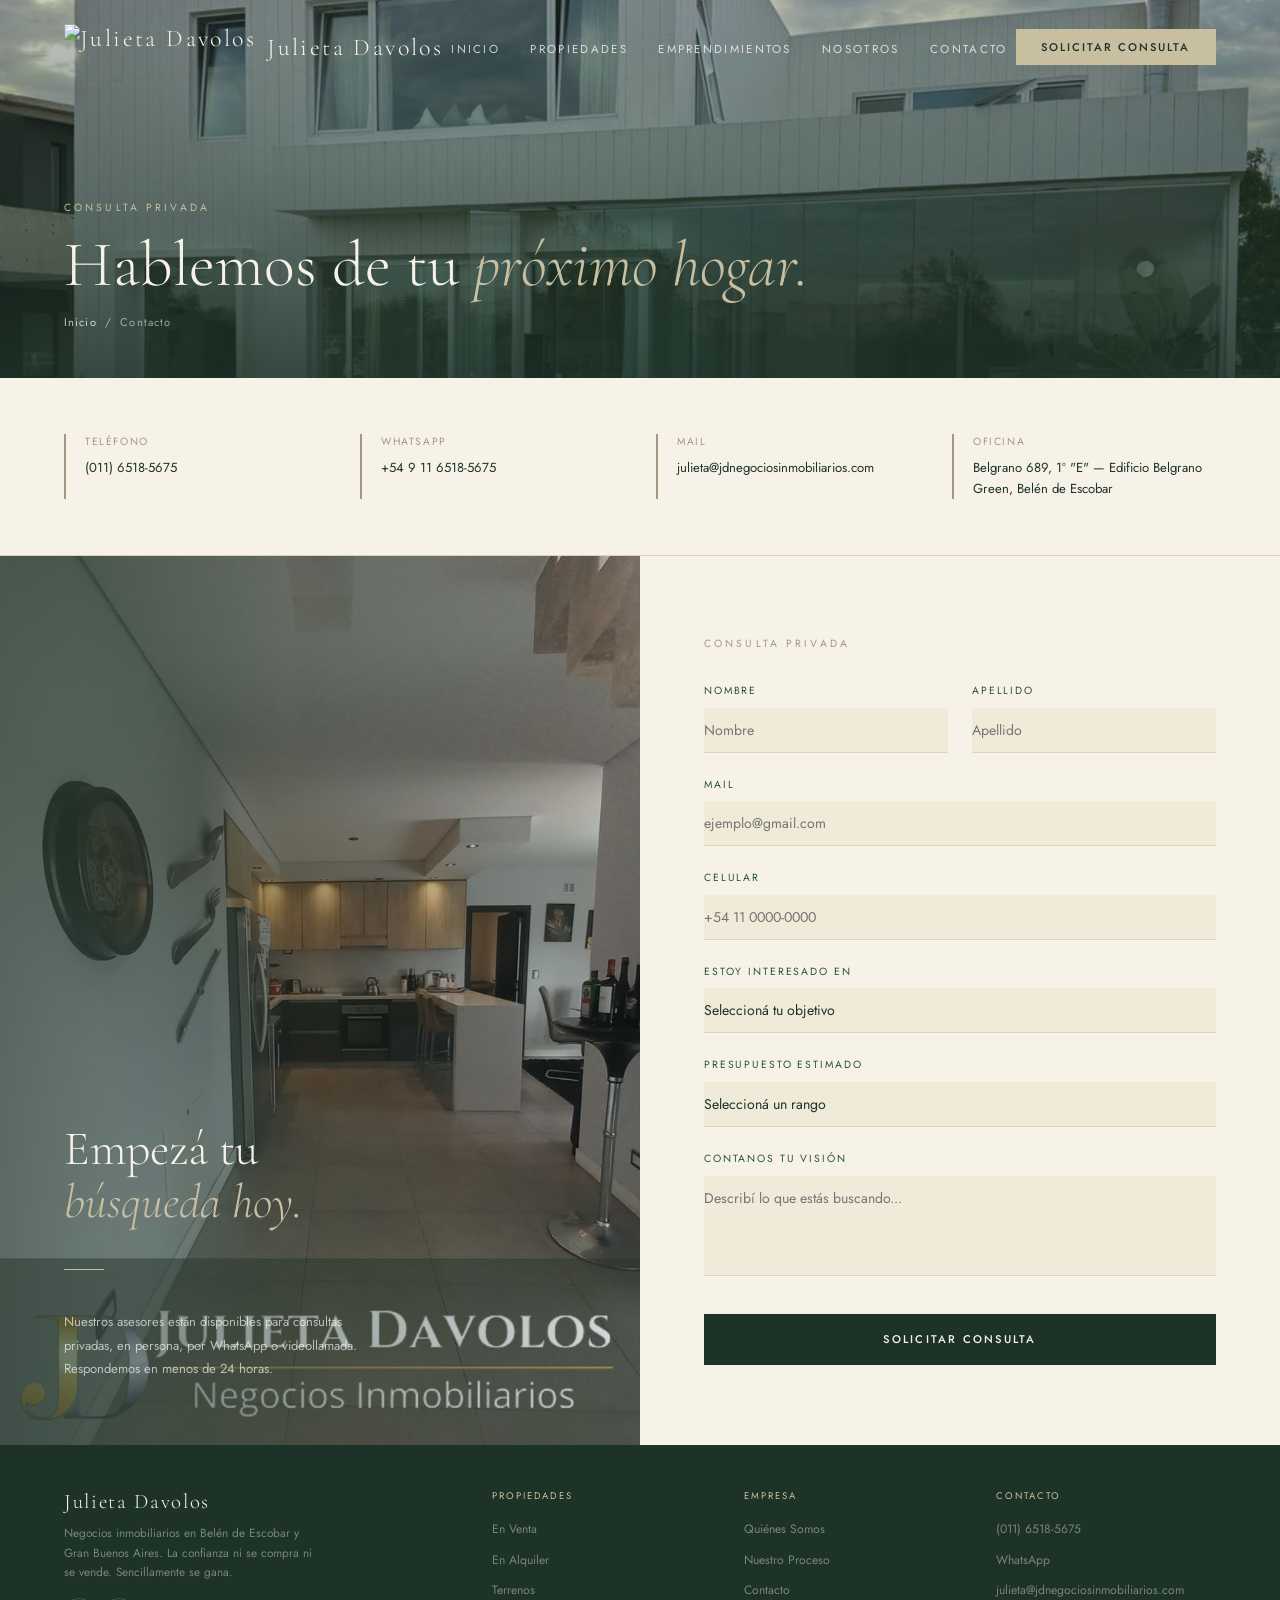
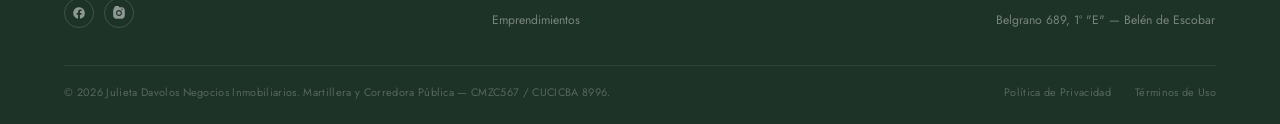
==== pages/contacto.html @ bd79e308 "Demo inmobiliaria Julieta Davolos: sitio multipágina completo Sitio de demostración para Julieta Dav" ====
<!DOCTYPE html>
<html lang="es-AR">
<head>
<meta charset="UTF-8">
<meta name="viewport" content="width=device-width, initial-scale=1.0">
<title>Contacto — Julieta Davolos Negocios Inmobiliarios</title>
<meta name="description" content="Contactá a Julieta Davolos Negocios Inmobiliarios: WhatsApp, teléfono, mail y oficina en Belén de Escobar.">
<link rel="preconnect" href="https://fonts.googleapis.com">
<link href="https://fonts.googleapis.com/css2?family=Cormorant+Garamond:ital,wght@0,300;0,400;0,600;1,300;1,400&family=Jost:wght@300;400;500&display=swap" rel="stylesheet">
<link rel="icon" type="image/x-icon" href="../favicon.png">
<link rel="stylesheet" href="../css/styles.css">
</head>
<body>

<!-- NAV -->
<nav id="mainNav" class="scrolled">
  <a href="../index.html" class="nav-logo"><img src="../assets/images/logo-icon.png" alt="Julieta Davolos"> Julieta Davolos</a>
  <ul class="nav-links">
    <li><a href="../index.html">Inicio</a></li>
    <li><a href="propiedades.html">Propiedades</a></li>
    <li><a href="emprendimientos.html">Emprendimientos</a></li>
    <li><a href="nosotros.html">Nosotros</a></li>
    <li><a href="contacto.html">Contacto</a></li>
  </ul>
  <a href="contacto.html" class="nav-cta">Solicitar Consulta</a>
  <button type="button" class="nav-toggle" id="navToggle" aria-label="Abrir menú" aria-expanded="false">
    <span></span>
    <span></span>
    <span></span>
  </button>
</nav>

<!-- MOBILE NAV OVERLAY -->
<div class="nav-mobile" id="navMobile" role="navigation" aria-label="Menú principal móvil">
  <a href="../index.html">Inicio</a>
  <a href="propiedades.html">Propiedades</a>
  <a href="emprendimientos.html">Emprendimientos</a>
  <a href="nosotros.html">Nosotros</a>
  <a href="contacto.html">Contacto</a>
  <a href="contacto.html" class="nav-cta-mobile">Solicitar Consulta</a>
</div>

<!-- PAGE HERO -->
<section class="page-hero">
  <div class="page-hero-bg" style="background-image:url('../assets/images/propiedades/8694115/2.jpg');"></div>
  <div class="page-hero-overlay"></div>
  <div class="page-hero-content">
    <span class="eyebrow">Consulta Privada</span>
    <h1>Hablemos de tu <em>próximo hogar.</em></h1>
    <div class="breadcrumb"><a href="../index.html">Inicio</a> &nbsp;/&nbsp; Contacto</div>
  </div>
</section>

<!-- INFO STRIP -->
<div class="contact-info-strip">
  <div class="contact-info-item">
    <strong>Teléfono</strong>
    <a href="tel:+5491165185675">(011) 6518-5675</a>
  </div>
  <div class="contact-info-item">
    <strong>WhatsApp</strong>
    <a href="https://api.whatsapp.com/send?phone=5491165185675&text=Hola%20Julieta%2C%20quiero%20hacer%20una%20consulta" target="_blank" rel="noopener">+54 9 11 6518-5675</a>
  </div>
  <div class="contact-info-item">
    <strong>Mail</strong>
    <a href="mailto:julieta@jdnegociosinmobiliarios.com">julieta@jdnegociosinmobiliarios.com</a>
  </div>
  <div class="contact-info-item">
    <strong>Oficina</strong>
    <span>Belgrano 689, 1º "E" — Edificio Belgrano Green, Belén de Escobar</span>
  </div>
</div>

<!-- CONTACT / FORM -->
<section class="contact-section">
  <div class="contact-left">
    <div class="contact-left-overlay">
      <h2>Empezá tu<br><em>búsqueda hoy.</em></h2>
      <div class="divider"></div>
      <p>Nuestros asesores están disponibles para consultas privadas, en persona, por WhatsApp o videollamada. Respondemos en menos de 24 horas.</p>
    </div>
  </div>
  <div class="contact-right">
    <span class="eyebrow">Consulta Privada</span>
    <form onsubmit="handleSubmit(event)">
      <div class="form-row">
        <div class="form-group">
          <label for="fname">Nombre</label>
          <input type="text" id="fname" placeholder="Nombre">
        </div>
        <div class="form-group">
          <label for="lname">Apellido</label>
          <input type="text" id="lname" placeholder="Apellido">
        </div>
      </div>
      <div class="form-group">
        <label for="email">Mail</label>
        <input type="email" id="email" placeholder="ejemplo@gmail.com">
      </div>
      <div class="form-group">
        <label for="phone">Celular</label>
        <input type="tel" id="phone" placeholder="+54 11 0000-0000">
      </div>
      <div class="form-group">
        <label for="intent">Estoy interesado en</label>
        <select id="intent">
          <option value="">Seleccioná tu objetivo</option>
          <option>Comprar una propiedad</option>
          <option>Invertir en inmobiliaria</option>
          <option>Alquilar una propiedad</option>
          <option>Vender mi propiedad</option>
          <option>Tasar mi propiedad</option>
        </select>
      </div>
      <div class="form-group">
        <label for="budget">Presupuesto estimado</label>
        <select id="budget">
          <option value="">Seleccioná un rango</option>
          <option>Hasta USD 150.000</option>
          <option>USD 150.000 – USD 300.000</option>
          <option>USD 300.000 – USD 500.000</option>
          <option>Más de USD 500.000</option>
        </select>
      </div>
      <div class="form-group">
        <label for="message">Contanos tu visión</label>
        <textarea id="message" placeholder="Describí lo que estás buscando..."></textarea>
      </div>
      <button type="submit" class="form-submit" id="submitBtn">Solicitar Consulta</button>
    </form>
    <p id="form-success" style="display:none; margin-top:1.2rem; font-size:0.82rem; color:#4A6B5A; letter-spacing:0.05em;">
      ✓ Gracias — un miembro de nuestro equipo se va a comunicar con vos en menos de 24 horas.
    </p>
  </div>
</section>

<!-- FOOTER -->
<footer>
  <div class="footer-grid">
    <div class="footer-brand">
      <span class="logo">Julieta Davolos</span>
      <p>Negocios inmobiliarios en Belén de Escobar y Gran Buenos Aires. La confianza ni se compra ni se vende. Sencillamente se gana.</p>
      <div class="footer-social">
        <a href="https://www.facebook.com/julietanegociosinmobiliarios" target="_blank" rel="noopener" aria-label="Facebook"><svg viewBox="0 0 24 24"><path d="M22 12a10 10 0 1 0-11.56 9.88v-6.99H7.9V12h2.54V9.8c0-2.5 1.49-3.89 3.78-3.89 1.1 0 2.24.2 2.24.2v2.46h-1.26c-1.24 0-1.63.77-1.63 1.56V12h2.78l-.44 2.89h-2.34v6.99A10 10 0 0 0 22 12Z"/></svg></a>
        <a href="https://www.instagram.com/julietanegociosinmobiliarios/" target="_blank" rel="noopener" aria-label="Instagram"><svg viewBox="0 0 24 24"><path d="M12 2c2.72 0 3.06.01 4.12.06 1.06.05 1.79.22 2.43.47.66.26 1.21.6 1.76 1.15.5.5.9 1.1 1.15 1.76.25.64.42 1.37.47 2.43.05 1.06.06 1.4.06 4.13s-.01 3.06-.06 4.12c-.05 1.06-.22 1.79-.47 2.43a4.9 4.9 0 0 1-1.15 1.76 4.9 4.9 0 0 1-1.76 1.15c-.64.25-1.37.42-2.43.47-1.06.05-1.4.06-4.12.06s-3.06-.01-4.13-.06c-1.06-.05-1.79-.22-2.43-.47a4.9 4.9 0 0 1-1.76-1.15 4.9 4.9 0 0 1-1.15-1.76c-.25-.64-.42-1.37-.47-2.43C2.01 15.06 2 14.72 2 12s.01-3.06.06-4.12c.05-1.06.22-1.79.47-2.43.26-.66.6-1.21 1.15-1.76A4.9 4.9 0 0 1 5.44.54C6.08.29 6.81.12 7.87.07 8.94.02 9.28 0 12 0Zm0 5a5 5 0 1 0 0 10 5 5 0 0 0 0-10Zm0 8.2a3.2 3.2 0 1 1 0-6.4 3.2 3.2 0 0 1 0 6.4Zm5.2-8.4a1.17 1.17 0 1 0 0-2.34 1.17 1.17 0 0 0 0 2.34Z"/></svg></a>
      </div>
    </div>
    <div class="footer-col">
      <h4>Propiedades</h4>
      <ul>
        <li><a href="propiedades.html?filtro=venta">En Venta</a></li>
        <li><a href="propiedades.html?filtro=alquiler">En Alquiler</a></li>
        <li><a href="propiedades.html?filtro=terreno">Terrenos</a></li>
        <li><a href="emprendimientos.html">Emprendimientos</a></li>
      </ul>
    </div>
    <div class="footer-col">
      <h4>Empresa</h4>
      <ul>
        <li><a href="nosotros.html">Quiénes Somos</a></li>
        <li><a href="nosotros.html#proceso">Nuestro Proceso</a></li>
        <li><a href="contacto.html">Contacto</a></li>
      </ul>
    </div>
    <div class="footer-col">
      <h4>Contacto</h4>
      <ul>
        <li><a href="tel:+5491165185675">(011) 6518-5675</a></li>
        <li><a href="https://api.whatsapp.com/send?phone=5491165185675" target="_blank" rel="noopener">WhatsApp</a></li>
        <li><a href="mailto:julieta@jdnegociosinmobiliarios.com">julieta@jdnegociosinmobiliarios.com</a></li>
        <li><span>Belgrano 689, 1º "E" — Belén de Escobar</span></li>
      </ul>
    </div>
  </div>
  <div class="footer-bottom">
    <p>© 2026 Julieta Davolos Negocios Inmobiliarios. Martillera y Corredora Pública — CMZC567 / CUCICBA 8996.</p>
    <div class="footer-bottom-links">
      <a href="#">Política de Privacidad</a>
      <a href="#">Términos de Uso</a>
    </div>
  </div>
</footer>
<script>window.SITE_BASE = '../';</script>
<script src="../js/script.js"></script>
</body>
</html>
---- css/styles.css ----
*, *::before, *::after { margin: 0; padding: 0; box-sizing: border-box; }

  :root {
    --cream: #F0EAD8;
    --stone: #DDD4BB;
    --bark: #1E3328;
    --bark-light: #2D5040;
    --sage: #4A6B5A;
    --gold: #C8BFA0;
    --gold-dark: #A09880;
    --white: #F7F2E8;
    --charcoal: #1E3328;
    --text-muted: #7A8A7A;
    --font-display: 'Cormorant Garamond', serif;
    --font-body: 'Jost', sans-serif;
  }

  html { scroll-behavior: smooth; }

  body {
    font-family: var(--font-body);
    background: var(--cream);
    color: var(--bark);
    overflow-x: hidden;
  }

  /* NAV */
  nav {
    position: fixed;
    top: 0; left: 0; right: 0;
    z-index: 100;
    display: flex;
    align-items: center;
    justify-content: space-between;
    padding: 1.5rem 4rem;
    background: transparent;
    transition: background 0.4s, backdrop-filter 0.4s;
  }
  nav.scrolled {
    background: rgba(30,51,40,0.94);
    -webkit-backdrop-filter: blur(12px);
    backdrop-filter: blur(12px);
  }
  .nav-logo {
    font-family: var(--font-display);
    font-size: 1.5rem;
    font-weight: 300;
    color: var(--white);
    letter-spacing: 0.1em;
    text-decoration: none;
    display: flex;
    align-items: center;
    gap: 0.7rem;
  }
  .nav-logo img {
    height: 46px;
    width: auto;
    display: block;
  }
  .nav-links {
    display: flex;
    gap: 1.9rem;
    list-style: none;
  }
  .nav-links a {
    font-family: var(--font-body);
    font-size: 0.72rem;
    font-weight: 400;
    letter-spacing: 0.2em;
    text-transform: uppercase;
    color: rgba(255,255,255,0.75);
    text-decoration: none;
    transition: color 0.2s;
  }
  .nav-links a:hover { color: var(--gold); }
  .nav-cta {
    font-family: var(--font-body);
    font-size: 0.7rem;
    font-weight: 500;
    letter-spacing: 0.18em;
    text-transform: uppercase;
    color: var(--charcoal);
    background: var(--gold);
    padding: 0.65rem 1.6rem;
    text-decoration: none;
    transition: background 0.2s;
  }
  .nav-cta:hover { background: var(--gold-dark); color: var(--white); }

  /* HERO */
  .hero {
    position: relative;
    height: 100vh;
    min-height: 700px;
    display: flex;
    align-items: flex-end;
    overflow: hidden;
  }
  .hero-bg {
    position: absolute;
    inset: 0;
    background:
      linear-gradient(to bottom, rgba(30,51,40,0.30) 0%, rgba(30,51,40,0.08) 40%, rgba(30,51,40,0.68) 100%),
      url('../assets/images/hero/hero.jpg') center/cover no-repeat;
  }
  .hero-content {
    position: relative;
    z-index: 2;
    padding: 0 4rem 5rem;
    width: 100%;
    display: flex;
    align-items: flex-end;
    justify-content: space-between;
  }
  .hero-headline h1 {
    font-family: var(--font-display);
    font-size: clamp(3.5rem, 8vw, 7rem);
    font-weight: 300;
    color: var(--white);
    line-height: 0.95;
    letter-spacing: -0.01em;
  }
  .hero-headline h1 em {
    font-style: italic;
    color: var(--gold);
    font-weight: 300;
  }
  .hero-stats {
    display: flex;
    gap: 3rem;
    align-items: flex-end;
  }
  .hero-stat {
    text-align: center;
  }
  .hero-stat .num {
    font-family: var(--font-display);
    font-size: clamp(1.15rem, 5vw, 2.8rem);
    font-weight: 300;
    color: var(--white);
    line-height: 1;
    white-space: nowrap;
  }
  .hero-stat .label {
    font-size: 0.65rem;
    letter-spacing: 0.2em;
    text-transform: uppercase;
    color: rgba(255,255,255,0.6);
    margin-top: 0.3rem;
    display: block;
  }

  /* FILTER SECTION */
  .filter-section {
    background: var(--white);
    padding: 4rem;
  }
  .filter-header {
    display: flex;
    justify-content: space-between;
    align-items: flex-end;
    margin-bottom: 2.5rem;
  }
  .section-title {
    font-family: var(--font-display);
    font-size: clamp(2rem, 4vw, 3.2rem);
    font-weight: 300;
    line-height: 1.1;
    color: var(--bark);
  }
  .section-title em {
    font-style: italic;
    color: var(--gold-dark);
  }
  .filter-note {
    font-size: 0.75rem;
    color: var(--text-muted);
    letter-spacing: 0.05em;
    text-align: right;
    max-width: 180px;
    line-height: 1.6;
  }
  .filter-tabs {
    display: flex;
    gap: 0.8rem;
    margin-bottom: 3rem;
  }
  .filter-tab {
    font-family: var(--font-body);
    font-size: 0.7rem;
    font-weight: 400;
    letter-spacing: 0.18em;
    text-transform: uppercase;
    padding: 0.6rem 1.8rem;
    border: 1px solid var(--bark);
    background: transparent;
    color: var(--bark);
    cursor: pointer;
    transition: all 0.2s;
  }
  .filter-tab.active {
    background: var(--bark);
    color: var(--cream);
  }
  .filter-tab:hover:not(.active) {
    background: var(--stone);
  }

  /* PROPERTY CARDS */
  .property-card {
    position: relative;
    height: 520px;
    overflow: hidden;
    margin-bottom: 1.5rem;
    cursor: pointer;
  }
  .property-card img {
    width: 100%;
    height: 100%;
    object-fit: cover;
    transition: transform 0.7s ease;
  }
  .property-card:hover img { transform: scale(1.04); }
  .property-overlay {
    position: absolute;
    inset: 0;
    background: linear-gradient(to top, rgba(30,51,40,0.88) 0%, rgba(30,51,40,0.06) 55%);
  }
  .property-badge {
    position: absolute;
    top: 1.5rem;
    right: 1.5rem;
    font-size: 0.6rem;
    letter-spacing: 0.2em;
    text-transform: uppercase;
    color: var(--charcoal);
    background: var(--gold);
    padding: 0.4rem 0.9rem;
  }
  .property-info {
    position: absolute;
    bottom: 0;
    left: 0;
    right: 0;
    padding: 2rem;
    display: flex;
    justify-content: space-between;
    align-items: flex-end;
  }
  .property-location {
    font-size: 0.65rem;
    letter-spacing: 0.2em;
    text-transform: uppercase;
    color: var(--gold);
    margin-bottom: 0.5rem;
    display: flex;
    align-items: center;
    gap: 0.3rem;
  }
  .property-name {
    font-family: var(--font-display);
    font-size: 2.4rem;
    font-weight: 300;
    color: var(--white);
    line-height: 1;
    margin-bottom: 0.7rem;
  }
  .property-desc {
    font-size: 0.78rem;
    color: rgba(255,255,255,0.65);
    max-width: 380px;
    line-height: 1.7;
    margin-bottom: 1rem;
  }
  .property-meta {
    display: flex;
    gap: 1.2rem;
    margin-bottom: 1rem;
  }
  .property-meta span {
    font-size: 0.65rem;
    letter-spacing: 0.1em;
    color: rgba(255,255,255,0.55);
    display: flex;
    align-items: center;
    gap: 0.3rem;
  }
  .property-price {
    font-family: var(--font-display);
    font-size: 1.6rem;
    font-weight: 300;
    color: var(--white);
  }
  .property-price span {
    font-size: 0.65rem;
    font-family: var(--font-body);
    letter-spacing: 0.1em;
    color: rgba(255,255,255,0.5);
    vertical-align: middle;
    margin-right: 0.3rem;
  }
  .view-btn {
    font-family: var(--font-body);
    font-size: 0.65rem;
    letter-spacing: 0.2em;
    text-transform: uppercase;
    color: var(--charcoal);
    background: var(--white);
    padding: 0.75rem 1.5rem;
    border: none;
    cursor: pointer;
    transition: background 0.2s;
    white-space: nowrap;
    text-decoration: none;
    display: inline-block;
  }
  .view-btn:hover { background: var(--gold); }
  .view-btn:visited { color: var(--charcoal); }

  /* ABOUT / VALUE SECTION */
  .about-section {
    display: grid;
    grid-template-columns: 1fr 1fr;
    min-height: 600px;
  }
  .about-image {
    background: url('../assets/images/propiedades/8694115/1.jpg') center/cover;
  }
  .about-content {
    background: var(--bark);
    padding: 6rem 5rem;
    display: flex;
    flex-direction: column;
    justify-content: center;
  }
  .about-content .eyebrow {
    font-size: 0.65rem;
    letter-spacing: 0.3em;
    text-transform: uppercase;
    color: var(--gold);
    margin-bottom: 1.5rem;
  }
  .about-content h2 {
    font-family: var(--font-display);
    font-size: 3rem;
    font-weight: 300;
    color: var(--white);
    line-height: 1.1;
    margin-bottom: 2rem;
  }
  .about-content h2 em { font-style: italic; color: var(--gold); }
  .about-content p {
    font-size: 0.85rem;
    color: rgba(255,255,255,0.6);
    line-height: 1.9;
    margin-bottom: 2.5rem;
  }
  .about-features {
    display: grid;
    grid-template-columns: 1fr 1fr;
    gap: 1.5rem;
    margin-bottom: 3rem;
  }
  .about-feature {
    border-left: 2px solid rgba(200,191,160,0.40);
    padding-left: 1rem;
  }
  .about-feature strong {
    display: block;
    font-size: 0.7rem;
    letter-spacing: 0.15em;
    text-transform: uppercase;
    color: var(--gold);
    margin-bottom: 0.4rem;
    font-weight: 400;
  }
  .about-feature span {
    font-size: 0.8rem;
    color: rgba(255,255,255,0.55);
    line-height: 1.5;
  }
  .btn-outline-gold {
    display: inline-block;
    font-size: 0.7rem;
    letter-spacing: 0.2em;
    text-transform: uppercase;
    color: var(--gold);
    border: 1px solid rgba(200,191,160,0.60);
    padding: 0.85rem 2.2rem;
    text-decoration: none;
    transition: all 0.2s;
    align-self: flex-start;
  }
  .btn-outline-gold:hover {
    background: var(--gold);
    color: var(--charcoal);
  }

  /* TESTIMONIALS */
  .testimonials-section {
    background: var(--cream);
    padding: 6rem 4rem;
  }
  .testimonials-section .section-header {
    text-align: center;
    margin-bottom: 4rem;
  }
  .testimonials-section .eyebrow {
    font-size: 0.65rem;
    letter-spacing: 0.3em;
    text-transform: uppercase;
    color: var(--gold-dark);
    margin-bottom: 1rem;
    display: block;
  }
  .testimonials-grid {
    display: grid;
    grid-template-columns: repeat(3, 1fr);
    gap: 1.5rem;
    max-width: 1200px;
    margin: 0 auto;
  }
  .testimonial-card {
    background: var(--white);
    padding: 2.5rem 2rem;
    position: relative;
    display: flex;
    flex-direction: column;
    height: 100%;
  }
  .testimonial-card::before {
    content: '"';
    font-family: var(--font-display);
    font-size: 6rem;
    color: var(--stone);
    position: absolute;
    top: -1rem;
    left: 1.5rem;
    line-height: 1;
    pointer-events: none;
  }
  .testimonial-stars {
    color: var(--gold);
    font-size: 0.8rem;
    letter-spacing: 0.1em;
    margin-bottom: 1rem;
  }
  .testimonial-text {
    font-family: var(--font-display);
    font-size: 1.05rem;
    font-style: italic;
    color: var(--bark);
    line-height: 1.8;
    margin-bottom: 1.5rem;
  }
  .testimonial-author {
    display: flex;
    align-items: center;
    gap: 1rem;
    border-top: 1px solid var(--stone);
    padding-top: 1.2rem;
    margin-top: auto;
  }
  .author-avatar {
    width: 44px;
    height: 44px;
    border-radius: 50%;
    background: var(--stone);
    display: flex;
    align-items: center;
    justify-content: center;
    font-family: var(--font-display);
    font-size: 1rem;
    color: var(--bark-light);
  }
  .author-name {
    font-size: 0.8rem;
    font-weight: 500;
    color: var(--bark);
    letter-spacing: 0.05em;
  }
  .author-role {
    font-size: 0.7rem;
    color: var(--text-muted);
    margin-top: 0.2rem;
  }

  /* CONTACT / FORM SECTION */
  .contact-section {
    display: grid;
    grid-template-columns: 1fr 1fr;
  }
  .contact-left {
    background: url('../assets/images/propiedades/7162713/1.jpg') center/cover;
    position: relative;
    min-height: 700px;
  }
  .contact-left-overlay {
    position: absolute;
    inset: 0;
    background: linear-gradient(to right, rgba(30,51,40,0.68) 0%, rgba(30,51,40,0.15) 100%);
    display: flex;
    flex-direction: column;
    justify-content: flex-end;
    padding: 4rem;
  }
  .contact-left h2 {
    font-family: var(--font-display);
    font-size: 3rem;
    font-weight: 300;
    color: var(--white);
    line-height: 1.1;
    margin-bottom: 1rem;
  }
  .contact-left h2 em { font-style: italic; color: var(--gold); }
  .contact-left p {
    font-size: 0.82rem;
    color: rgba(255,255,255,0.65);
    line-height: 1.8;
    max-width: 320px;
  }
  .contact-right {
    background: var(--white);
    padding: 5rem 4rem;
    display: flex;
    flex-direction: column;
    justify-content: center;
  }
  .contact-right .eyebrow {
    font-size: 0.65rem;
    letter-spacing: 0.3em;
    text-transform: uppercase;
    color: var(--gold-dark);
    margin-bottom: 2rem;
    display: block;
  }
  .form-group {
    margin-bottom: 1.5rem;
  }
  .form-group label {
    display: block;
    font-size: 0.65rem;
    letter-spacing: 0.18em;
    text-transform: uppercase;
    color: var(--bark-light);
    margin-bottom: 0.6rem;
  }
  .form-group input,
  .form-group select,
  .form-group textarea {
    width: 100%;
    font-family: var(--font-body);
    font-size: 0.88rem;
    color: var(--bark);
    background: var(--cream);
    border: none;
    border-bottom: 1px solid var(--stone);
    padding: 0.75rem 0;
    outline: none;
    transition: border-color 0.2s;
    appearance: none;
  }
  .form-group input:focus,
  .form-group select:focus,
  .form-group textarea:focus {
    border-color: var(--gold-dark);
  }
  .form-group textarea {
    resize: none;
    height: 100px;
  }
  .form-row { display: grid; grid-template-columns: 1fr 1fr; gap: 1.5rem; }
  .form-submit {
    font-family: var(--font-body);
    font-size: 0.7rem;
    font-weight: 500;
    letter-spacing: 0.2em;
    text-transform: uppercase;
    color: var(--white);
    background: var(--bark);
    border: none;
    padding: 1.1rem 2.5rem;
    cursor: pointer;
    transition: background 0.2s;
    margin-top: 0.5rem;
    width: 100%;
  }
  .form-submit:hover { background: var(--gold-dark); }

  /* FOOTER */
  footer {
    background: var(--charcoal);
    padding: 2.75rem 4rem 1.5rem;
  }
  .footer-grid {
    display: grid;
    grid-template-columns: 1.8fr 1fr 1fr 1fr;
    gap: 2rem;
    margin-bottom: 1.75rem;
  }
  .footer-brand .logo {
    font-family: var(--font-display);
    font-size: 1.3rem;
    font-weight: 300;
    color: var(--white);
    letter-spacing: 0.08em;
    display: block;
    margin-bottom: 0.6rem;
  }
  .footer-brand p {
    font-size: 0.74rem;
    color: rgba(255,255,255,0.4);
    line-height: 1.65;
    max-width: 260px;
    margin-bottom: 1rem;
  }
  .footer-social {
    display: flex;
    gap: 0.6rem;
  }
  .footer-social a {
    width: 30px;
    height: 30px;
    border: 1px solid rgba(255,255,255,0.15);
    border-radius: 50%;
    display: flex;
    align-items: center;
    justify-content: center;
    color: rgba(255,255,255,0.5);
    text-decoration: none;
    transition: all 0.2s;
  }
  .footer-social a svg { width: 14px; height: 14px; fill: currentColor; }
  .footer-social a:hover {
    border-color: var(--gold);
    color: var(--gold);
  }
  .footer-col h4 {
    font-size: 0.6rem;
    letter-spacing: 0.2em;
    text-transform: uppercase;
    color: var(--gold);
    margin-bottom: 0.85rem;
    font-weight: 400;
  }
  .footer-col ul { list-style: none; }
  .footer-col ul li { margin-bottom: 0.45rem; }
  .footer-col ul li a, .footer-col ul li span {
    font-size: 0.76rem;
    color: rgba(255,255,255,0.4);
    text-decoration: none;
    transition: color 0.2s;
    line-height: 1.5;
  }
  .footer-col ul li a:hover { color: var(--white); }
  .footer-bottom {
    border-top: 1px solid rgba(255,255,255,0.08);
    padding-top: 1.1rem;
    display: flex;
    justify-content: space-between;
    align-items: center;
    flex-wrap: wrap;
    gap: 0.75rem;
  }
  .footer-bottom p {
    font-size: 0.68rem;
    color: rgba(255,255,255,0.25);
    letter-spacing: 0.03em;
  }
  .footer-bottom-links {
    display: flex;
    gap: 1.5rem;
  }
  .footer-bottom-links a {
    font-size: 0.68rem;
    color: rgba(255,255,255,0.25);
    text-decoration: none;
    transition: color 0.2s;
    letter-spacing: 0.03em;
  }
  .footer-bottom-links a:hover { color: rgba(255,255,255,0.6); }

  /* WHATSAPP FLOATING BUTTON */
  .whatsapp-float {
    position: fixed;
    bottom: 1.75rem;
    right: 1.75rem;
    width: 58px;
    height: 58px;
    border-radius: 50%;
    background: #25D366;
    display: flex;
    align-items: center;
    justify-content: center;
    box-shadow: 0 6px 18px rgba(0,0,0,0.28);
    z-index: 250;
    text-decoration: none;
    transition: transform 0.2s ease, box-shadow 0.2s ease;
  }
  .whatsapp-float:hover {
    transform: scale(1.08);
    box-shadow: 0 8px 22px rgba(0,0,0,0.35);
  }
  .whatsapp-float svg {
    width: 30px;
    height: 30px;
    fill: var(--white);
  }
  .whatsapp-float::before {
    content: '';
    position: absolute;
    inset: 0;
    border-radius: 50%;
    background: #25D366;
    opacity: 0.55;
    animation: wa-pulse 2.4s ease-out infinite;
    z-index: -1;
  }
  @keyframes wa-pulse {
    0% { transform: scale(1); opacity: 0.55; }
    100% { transform: scale(1.7); opacity: 0; }
  }
  .whatsapp-tooltip {
    position: absolute;
    right: 68px;
    top: 50%;
    transform: translateY(-50%);
    background: var(--charcoal);
    color: var(--white);
    font-size: 0.72rem;
    letter-spacing: 0.02em;
    padding: 0.5rem 0.9rem;
    white-space: nowrap;
    opacity: 0;
    pointer-events: none;
    transition: opacity 0.2s ease;
  }
  .whatsapp-float:hover .whatsapp-tooltip { opacity: 1; }

  @media (max-width: 768px) {
    .whatsapp-float { width: 52px; height: 52px; bottom: 1.25rem; right: 1.25rem; }
    .whatsapp-float svg { width: 27px; height: 27px; }
    .whatsapp-tooltip { display: none; }
  }

  /* Divider line */
  .divider {
    width: 40px;
    height: 1px;
    background: var(--gold);
    margin: 1.5rem 0 2.5rem;
  }

  /* Animations */
  .fade-up {
    opacity: 0;
    transform: translateY(30px);
    transition: opacity 0.7s ease, transform 0.7s ease;
  }
  .fade-up.visible {
    opacity: 1;
    transform: translateY(0);
  }

  /* Icon dots for property meta */
  .dot-icon {
    width: 14px;
    height: 14px;
    border: 1px solid rgba(255,255,255,0.4);
    border-radius: 2px;
    display: inline-flex;
    align-items: center;
    justify-content: center;
    font-size: 8px;
    color: rgba(255,255,255,0.6);
  }

  /* HAMBURGER BUTTON */
  .nav-toggle {
    display: none;
    flex-direction: column;
    justify-content: center;
    gap: 5px;
    background: transparent;
    border: none;
    cursor: pointer;
    padding: 4px;
    z-index: 110;
    position: relative;
  }
  .nav-toggle span {
    display: block;
    width: 24px;
    height: 1px;
    background: var(--white);
    transition: transform 0.35s ease, opacity 0.35s ease;
    transform-origin: center;
  }
  .nav-toggle.open span:nth-child(1) { transform: translateY(6px) rotate(45deg); }
  .nav-toggle.open span:nth-child(2) { opacity: 0; transform: scaleX(0); }
  .nav-toggle.open span:nth-child(3) { transform: translateY(-6px) rotate(-45deg); }

  /* MOBILE NAV OVERLAY */
  .nav-mobile {
    position: fixed;
    inset: 0;
    background: var(--bark);
    z-index: 99;
    display: flex;
    flex-direction: column;
    align-items: center;
    justify-content: center;
    gap: 2.5rem;
    opacity: 0;
    pointer-events: none;
    transition: opacity 0.35s ease;
  }
  .nav-mobile.open {
    opacity: 1;
    pointer-events: all;
  }
  .nav-mobile a {
    font-family: var(--font-display);
    font-size: 2.2rem;
    font-weight: 300;
    color: rgba(247,242,232,0.75);
    text-decoration: none;
    letter-spacing: 0.04em;
    transition: color 0.2s;
  }
  .nav-mobile a:hover { color: var(--gold); }
  .nav-mobile .nav-cta-mobile {
    font-family: var(--font-body);
    font-size: 0.72rem;
    letter-spacing: 0.22em;
    text-transform: uppercase;
    color: var(--charcoal);
    background: var(--gold);
    padding: 0.9rem 2.8rem;
    text-decoration: none;
    margin-top: 0.5rem;
    transition: background 0.2s;
  }
  .nav-mobile .nav-cta-mobile:hover { background: var(--gold-dark); color: var(--white); }

  /* CTA BAND (home) */
  .cta-band {
    background: var(--bark);
    padding: 5rem 4rem;
    text-align: center;
  }
  .cta-band .eyebrow {
    font-size: 0.65rem;
    letter-spacing: 0.3em;
    text-transform: uppercase;
    color: var(--gold);
    margin-bottom: 1.2rem;
    display: block;
  }
  .cta-band h2 {
    font-family: var(--font-display);
    font-size: clamp(2rem, 4vw, 3rem);
    font-weight: 300;
    color: var(--white);
    margin-bottom: 2rem;
  }
  .cta-band h2 em { font-style: italic; color: var(--gold); }
  .cta-band .btn-gold {
    display: inline-block;
    font-family: var(--font-body);
    font-size: 0.7rem;
    font-weight: 500;
    letter-spacing: 0.2em;
    text-transform: uppercase;
    color: var(--charcoal);
    background: var(--gold);
    padding: 0.9rem 2.4rem;
    text-decoration: none;
    transition: background 0.2s;
  }
  .cta-band .btn-gold:hover { background: var(--gold-dark); color: var(--white); }
  .view-all-wrap { text-align: center; margin-top: 1rem; }

  /* PAGE HERO (sub-pages) */
  .page-hero {
    position: relative;
    height: 42vh;
    min-height: 320px;
    display: flex;
    align-items: flex-end;
    overflow: hidden;
  }
  .page-hero-bg {
    position: absolute;
    inset: 0;
    background-size: cover;
    background-position: center;
  }
  .page-hero-overlay {
    position: absolute;
    inset: 0;
    background: linear-gradient(to top, rgba(30,51,40,0.85) 0%, rgba(30,51,40,0.25) 100%);
  }
  .page-hero-content {
    position: relative;
    z-index: 2;
    padding: 0 4rem 3rem;
  }
  .page-hero-content .eyebrow {
    font-size: 0.65rem;
    letter-spacing: 0.3em;
    text-transform: uppercase;
    color: var(--gold);
    margin-bottom: 1rem;
    display: block;
  }
  .page-hero-content h1 {
    font-family: var(--font-display);
    font-size: clamp(2.4rem, 5vw, 4rem);
    font-weight: 300;
    color: var(--white);
    line-height: 1.05;
  }
  .page-hero-content h1 em { font-style: italic; color: var(--gold); }
  .breadcrumb {
    font-size: 0.7rem;
    letter-spacing: 0.1em;
    color: rgba(255,255,255,0.55);
    margin-top: 1rem;
  }
  .breadcrumb a { color: rgba(255,255,255,0.75); text-decoration: none; }
  .breadcrumb a:hover { color: var(--gold); }

  /* PROPERTIES LISTING PAGE */
  .properties-page {
    background: var(--white);
    padding: 4rem;
  }
  .properties-page-header {
    display: flex;
    justify-content: space-between;
    align-items: flex-end;
    margin-bottom: 2rem;
    flex-wrap: wrap;
    gap: 1rem;
  }
  .results-count {
    font-size: 0.7rem;
    letter-spacing: 0.15em;
    text-transform: uppercase;
    color: var(--text-muted);
  }
  .property-code {
    font-size: 0.62rem;
    letter-spacing: 0.1em;
    color: rgba(255,255,255,0.45);
    margin-top: 0.3rem;
  }
  .property-price sup {
    font-size: 0.6rem;
    font-family: var(--font-body);
    color: rgba(255,255,255,0.55);
    margin-left: 0.3rem;
  }
  .no-results {
    display: none;
    text-align: center;
    padding: 4rem 1rem;
    color: var(--text-muted);
    font-size: 0.9rem;
    letter-spacing: 0.05em;
  }
  .no-results.visible { display: block; }

  /* EXTRA FILTERS (zona + precio) */
  .filter-extra {
    display: flex;
    gap: 1.25rem;
    flex-wrap: wrap;
    align-items: flex-end;
    padding: 1.5rem;
    background: var(--cream);
    margin-bottom: 2rem;
  }
  .filter-extra .fe-group {
    display: flex;
    flex-direction: column;
    gap: 0.4rem;
  }
  .filter-extra label {
    font-size: 0.6rem;
    letter-spacing: 0.12em;
    text-transform: uppercase;
    color: var(--text-muted);
  }
  .filter-extra select, .filter-extra input {
    font-family: var(--font-body);
    font-size: 0.78rem;
    padding: 0.55rem 0.7rem;
    border: 1px solid var(--stone);
    background: var(--white);
    color: var(--bark);
    outline: none;
    min-width: 130px;
  }
  .filter-extra select:focus, .filter-extra input:focus { border-color: var(--gold-dark); }
  .filter-extra .price-row { display: flex; gap: 0.5rem; }
  .filter-extra .price-row input { min-width: 90px; }
  .filter-extra .apply-btn {
    font-family: var(--font-body);
    font-size: 0.65rem;
    letter-spacing: 0.15em;
    text-transform: uppercase;
    background: var(--bark);
    color: var(--white);
    border: none;
    padding: 0.62rem 1.5rem;
    cursor: pointer;
    transition: background 0.2s;
  }
  .filter-extra .apply-btn:hover { background: var(--gold-dark); color: var(--charcoal); }
  .filter-extra .clear-link {
    font-size: 0.65rem;
    letter-spacing: 0.05em;
    color: var(--gold-dark);
    text-decoration: underline;
    cursor: pointer;
    background: none;
    border: none;
    font-family: var(--font-body);
  }

  /* NOSOTROS / PROCESO PAGE */
  .proceso-section {
    background: var(--cream);
    padding: 6rem 4rem;
  }
  .proceso-header {
    text-align: center;
    margin-bottom: 4rem;
  }
  .proceso-steps {
    display: grid;
    grid-template-columns: repeat(4, 1fr);
    gap: 2rem;
    max-width: 1200px;
    margin: 0 auto;
  }
  .proceso-step {
    text-align: center;
  }
  .proceso-step .step-num {
    width: 74px;
    height: 74px;
    border: 1px solid var(--gold-dark);
    border-radius: 50%;
    color: var(--gold-dark);
    display: flex;
    align-items: center;
    justify-content: center;
    margin: 0 auto 1.2rem;
  }
  .proceso-step .step-num svg {
    width: 30px;
    height: 30px;
  }
  .proceso-step h3 {
    font-family: var(--font-body);
    font-size: 0.85rem;
    letter-spacing: 0.1em;
    text-transform: uppercase;
    color: var(--bark);
    margin-bottom: 0.8rem;
  }
  .proceso-step p {
    font-size: 0.8rem;
    color: var(--text-muted);
    line-height: 1.7;
  }

  /* CONTACT PAGE INFO STRIP */
  .contact-info-strip {
    background: var(--charcoal);
    padding: 3.5rem 4rem;
    display: grid;
    grid-template-columns: repeat(4, 1fr);
    gap: 2rem;
  }
  .contact-info-item {
    border-left: 2px solid rgba(200,191,160,0.4);
    padding-left: 1.2rem;
  }
  .contact-info-item strong {
    display: block;
    font-size: 0.65rem;
    letter-spacing: 0.15em;
    text-transform: uppercase;
    color: var(--gold);
    margin-bottom: 0.5rem;
    font-weight: 400;
  }
  .contact-info-item a, .contact-info-item span {
    font-size: 0.82rem;
    color: rgba(255,255,255,0.7);
    text-decoration: none;
    line-height: 1.6;
    display: block;
  }
  .contact-info-item a:hover { color: var(--gold); }

  /* COMPACT PROPERTY GRID (propiedades.html) */
  .property-grid {
    display: grid;
    grid-template-columns: repeat(auto-fill, minmax(270px, 1fr));
    gap: 1.75rem;
  }
  .property-card-sm {
    background: var(--white);
    cursor: pointer;
    box-shadow: 0 1px 3px rgba(30,51,40,0.08);
    transition: transform 0.3s ease, box-shadow 0.3s ease;
  }
  .property-card-sm:hover {
    transform: translateY(-5px);
    box-shadow: 0 14px 30px rgba(30,51,40,0.16);
  }
  .property-card-sm .img-wrap {
    position: relative;
    height: 210px;
    overflow: hidden;
  }
  .property-card-sm .img-wrap img {
    width: 100%;
    height: 100%;
    object-fit: cover;
    transition: transform 0.5s ease;
  }
  .property-card-sm:hover .img-wrap img { transform: scale(1.07); }
  .property-card-sm .badge-sm {
    position: absolute;
    top: 0.8rem;
    left: 0.8rem;
    font-size: 0.55rem;
    letter-spacing: 0.15em;
    text-transform: uppercase;
    color: var(--charcoal);
    background: var(--gold);
    padding: 0.35rem 0.7rem;
  }
  .property-card-sm .op-badge {
    position: absolute;
    top: 0.8rem;
    right: 0.8rem;
    font-size: 0.55rem;
    letter-spacing: 0.15em;
    text-transform: uppercase;
    color: var(--white);
    background: rgba(30,51,40,0.75);
    padding: 0.35rem 0.7rem;
  }
  .property-card-sm .card-body {
    padding: 1.15rem 1.25rem 1.35rem;
  }
  .property-card-sm .card-location {
    font-size: 0.6rem;
    letter-spacing: 0.15em;
    text-transform: uppercase;
    color: var(--gold-dark);
    margin-bottom: 0.4rem;
  }
  .property-card-sm .card-name {
    font-family: var(--font-display);
    font-size: 1.25rem;
    font-weight: 400;
    color: var(--bark);
    line-height: 1.25;
    margin-bottom: 0.7rem;
    display: -webkit-box;
    -webkit-line-clamp: 2;
    -webkit-box-orient: vertical;
    overflow: hidden;
    min-height: 2.5em;
  }
  .property-card-sm .card-meta {
    display: flex;
    gap: 0.9rem;
    margin-bottom: 0.9rem;
    flex-wrap: wrap;
  }
  .property-card-sm .card-meta span {
    font-size: 0.62rem;
    letter-spacing: 0.05em;
    color: var(--text-muted);
    display: flex;
    align-items: center;
    gap: 0.25rem;
  }
  .property-card-sm .card-footer {
    display: flex;
    justify-content: space-between;
    align-items: center;
    border-top: 1px solid var(--stone);
    padding-top: 0.85rem;
  }
  .property-card-sm .card-price {
    font-family: var(--font-display);
    font-size: 1.15rem;
    font-weight: 400;
    color: var(--bark);
  }
  .property-card-sm .card-price sup {
    font-size: 0.55rem;
    font-family: var(--font-body);
    color: var(--text-muted);
  }
  .property-card-sm .card-link {
    font-size: 0.6rem;
    letter-spacing: 0.12em;
    text-transform: uppercase;
    color: var(--gold-dark);
  }

  /* PROPERTY DETAIL MODAL */
  .modal-overlay {
    position: fixed;
    inset: 0;
    background: rgba(15,20,16,0.88);
    z-index: 300;
    display: none;
    align-items: center;
    justify-content: center;
    padding: 2.5rem 1.5rem;
  }
  .modal-overlay.open { display: flex; }
  .property-modal {
    background: var(--white);
    width: 100%;
    max-width: 860px;
    max-height: 90vh;
    position: relative;
    overflow-y: auto;
  }
  .modal-close {
    position: absolute;
    top: 1rem;
    right: 1rem;
    width: 38px;
    height: 38px;
    background: rgba(30,51,40,0.85);
    color: var(--white);
    border: none;
    cursor: pointer;
    font-size: 1.1rem;
    z-index: 6;
    display: flex;
    align-items: center;
    justify-content: center;
    transition: background 0.2s;
  }
  .modal-close:hover { background: var(--bark); }
  .modal-gallery-col {
    display: flex;
    flex-direction: column;
    background: var(--stone);
  }
  .modal-gallery-main {
    height: 420px;
    position: relative;
    background: var(--stone);
  }
  .modal-gallery-main img {
    width: 100%;
    height: 100%;
    object-fit: cover;
  }
  .modal-nav-arrow {
    position: absolute;
    top: 50%;
    transform: translateY(-50%);
    width: 38px;
    height: 38px;
    border-radius: 50%;
    background: rgba(15,20,16,0.55);
    color: var(--white);
    border: none;
    cursor: pointer;
    font-size: 1rem;
    display: flex;
    align-items: center;
    justify-content: center;
    transition: background 0.2s;
    z-index: 3;
  }
  .modal-nav-arrow:hover { background: rgba(15,20,16,0.85); }
  .modal-nav-arrow.prev { left: 0.9rem; }
  .modal-nav-arrow.next { right: 0.9rem; }
  .modal-nav-arrow.hidden { display: none; }
  .modal-img-counter {
    position: absolute;
    bottom: 0.9rem;
    right: 0.9rem;
    font-size: 0.65rem;
    letter-spacing: 0.05em;
    color: var(--white);
    background: rgba(15,20,16,0.6);
    padding: 0.3rem 0.7rem;
    z-index: 3;
  }
  .modal-thumbs {
    display: flex;
    gap: 0.5rem;
    padding: 0.75rem;
    overflow-x: auto;
    background: var(--cream);
  }
  .modal-thumbs img {
    width: 74px;
    height: 56px;
    object-fit: cover;
    cursor: pointer;
    opacity: 0.55;
    transition: opacity 0.2s;
    flex-shrink: 0;
  }
  .modal-thumbs img.active, .modal-thumbs img:hover { opacity: 1; }
  .modal-body { padding: 2rem 2.25rem 2.5rem; overflow-y: auto; }
  .modal-tag-row { display: flex; flex-wrap: wrap; gap: 0.4rem; margin-bottom: 1.5rem; }
  .modal-tag-row span {
    font-size: 0.62rem;
    letter-spacing: 0.05em;
    color: var(--bark-light);
    background: var(--cream);
    padding: 0.35rem 0.7rem;
  }
  .modal-entrega {
    font-size: 0.75rem;
    color: var(--text-muted);
    letter-spacing: 0.03em;
  }

  .modal-badge-row { display: flex; gap: 0.5rem; margin-bottom: 1rem; }
  .modal-badge-row span {
    font-size: 0.6rem;
    letter-spacing: 0.15em;
    text-transform: uppercase;
    padding: 0.35rem 0.7rem;
  }
  .modal-badge-row .m-badge { background: var(--gold); color: var(--charcoal); }
  .modal-badge-row .m-op { background: var(--bark); color: var(--white); }
  .modal-location {
    font-size: 0.65rem;
    letter-spacing: 0.18em;
    text-transform: uppercase;
    color: var(--gold-dark);
    margin-bottom: 0.5rem;
  }
  .modal-title {
    font-family: var(--font-display);
    font-size: 1.9rem;
    font-weight: 400;
    color: var(--bark);
    line-height: 1.15;
    margin-bottom: 1rem;
  }
  .modal-meta {
    display: flex;
    flex-wrap: nowrap;
    gap: 1.5rem;
    margin-bottom: 1.5rem;
    padding-bottom: 1.5rem;
    border-bottom: 1px solid var(--stone);
    overflow-x: auto;
  }
  .modal-meta div { text-align: left; flex: 0 0 auto; }
  .modal-meta strong {
    display: block;
    font-family: var(--font-display);
    font-size: 1.3rem;
    font-weight: 400;
    color: var(--bark);
  }
  .modal-meta span {
    font-size: 0.6rem;
    letter-spacing: 0.1em;
    text-transform: uppercase;
    color: var(--text-muted);
  }
  .modal-desc {
    font-size: 0.85rem;
    color: var(--text-muted);
    line-height: 1.8;
    margin-bottom: 1.5rem;
  }
  .modal-footer-row {
    display: flex;
    justify-content: space-between;
    align-items: center;
    flex-wrap: wrap;
    gap: 1rem;
  }
  .modal-price {
    font-family: var(--font-display);
    font-size: 1.8rem;
    color: var(--bark);
  }
  .modal-code {
    font-size: 0.65rem;
    color: var(--text-muted);
    letter-spacing: 0.05em;
    margin-top: 0.3rem;
  }
  .modal-cta {
    font-family: var(--font-body);
    font-size: 0.7rem;
    font-weight: 500;
    letter-spacing: 0.18em;
    text-transform: uppercase;
    color: var(--white);
    background: var(--bark);
    padding: 1rem 2rem;
    text-decoration: none;
    transition: background 0.2s;
  }
  .modal-cta:hover { background: var(--gold-dark); color: var(--charcoal); }

  /* LIGHT INTRO QUOTE (nosotros.html) */
  .quote-intro {
    background: var(--white);
    padding: 5rem 4rem;
    text-align: center;
  }
  .quote-intro p {
    font-family: var(--font-display);
    font-size: clamp(1.5rem, 3vw, 2.3rem);
    font-style: italic;
    font-weight: 300;
    color: var(--bark);
    max-width: 760px;
    margin: 0 auto;
    line-height: 1.4;
  }
  .quote-intro p em { color: var(--gold-dark); font-style: italic; }
  .quote-intro .divider { margin: 2rem auto 0; }

  /* CONTACT INFO STRIP — light variant */
  .contact-info-strip {
    background: var(--white);
    border-bottom: 1px solid var(--stone);
  }
  .contact-info-item {
    border-left: 2px solid var(--gold-dark);
  }
  .contact-info-item strong { color: var(--gold-dark); }
  .contact-info-item a, .contact-info-item span { color: var(--bark); }
  .contact-info-item a:hover { color: var(--gold-dark); }

  /* EMPRENDIMIENTOS PAGE */
  .emprendimiento-grid {
    display: grid;
    grid-template-columns: repeat(auto-fill, minmax(340px, 1fr));
    gap: 2rem;
  }
  .emprendimiento-card {
    background: var(--white);
    box-shadow: 0 1px 3px rgba(30,51,40,0.08);
    cursor: pointer;
    transition: transform 0.3s ease, box-shadow 0.3s ease;
  }
  .emprendimiento-card:hover {
    transform: translateY(-5px);
    box-shadow: 0 14px 30px rgba(30,51,40,0.16);
  }
  .emprendimiento-card .img-wrap { height: 230px; overflow: hidden; }
  .emprendimiento-card img { width: 100%; height: 100%; object-fit: cover; transition: transform 0.5s ease; }
  .emprendimiento-card:hover img { transform: scale(1.06); }
  .emprendimiento-card .card-body { padding: 1.5rem 1.5rem 1.75rem; }
  .emprendimiento-card .card-location {
    font-size: 0.6rem;
    letter-spacing: 0.15em;
    text-transform: uppercase;
    color: var(--gold-dark);
    margin-bottom: 0.5rem;
  }
  .emprendimiento-card .card-name {
    font-family: var(--font-display);
    font-size: 1.4rem;
    font-weight: 400;
    color: var(--bark);
    line-height: 1.2;
    margin-bottom: 0.8rem;
  }
  .emprendimiento-card .card-desc {
    font-size: 0.8rem;
    color: var(--text-muted);
    line-height: 1.7;
    margin-bottom: 1rem;
  }
  .emprendimiento-card .tag-row {
    display: flex;
    flex-wrap: wrap;
    gap: 0.4rem;
    margin-bottom: 1.2rem;
  }
  .emprendimiento-card .tag-row span {
    font-size: 0.6rem;
    letter-spacing: 0.05em;
    color: var(--bark-light);
    background: var(--cream);
    padding: 0.3rem 0.6rem;
  }
  .emprendimiento-card .card-footer {
    display: flex;
    justify-content: space-between;
    align-items: center;
    border-top: 1px solid var(--stone);
    padding-top: 1rem;
  }
  .emprendimiento-card .card-entrega {
    font-size: 0.65rem;
    letter-spacing: 0.05em;
    color: var(--text-muted);
  }
  .emprendimiento-card .card-link {
    font-size: 0.62rem;
    letter-spacing: 0.08em;
    color: var(--gold-dark);
  }

  @media (max-width: 900px) {
    .properties-page { padding: 3rem 2rem; }
    .proceso-section { padding: 4rem 2rem; }
    .contact-info-strip { padding: 3rem 2rem; grid-template-columns: repeat(2, 1fr); }
    .quote-intro { padding: 4rem 2rem; }
  }
  @media (max-width: 768px) {
    .page-hero-content { padding: 0 1.5rem 2.5rem; }
    .properties-page { padding: 2.5rem 1.5rem; }
    .proceso-section { padding: 3rem 1.5rem; }
    .proceso-steps { grid-template-columns: 1fr; gap: 2.5rem; }
    .contact-info-strip { grid-template-columns: 1fr; padding: 2.5rem 1.5rem; gap: 1.5rem; }
    .nav-logo img { height: 36px; }
    .quote-intro { padding: 3rem 1.5rem; }
    .property-grid { grid-template-columns: 1fr; }
    .modal-gallery-main { height: 240px; }
    .modal-body { padding: 1.5rem 1.25rem 2rem; }
    .modal-title { font-size: 1.4rem; }
    .modal-meta { gap: 1rem; }
    .modal-meta strong { font-size: 1.05rem; }
    .emprendimiento-grid { grid-template-columns: 1fr; }
  }

  /* RESPONSIVE */
  @media (max-width: 900px) {
    nav { padding: 1.2rem 2rem; }
    .nav-links { gap: 1.5rem; }
    .filter-section { padding: 3rem 2rem; }
    .about-content { padding: 4rem 3rem; }
    .testimonials-section { padding: 5rem 2rem; }
    .contact-right { padding: 4rem 2.5rem; }
    footer { padding: 2.25rem 2rem 1.25rem; }
  }

  @media (max-width: 768px) {
    nav { padding: 1.1rem 1.5rem; }
    .nav-links, .nav-cta { display: none; }
    .nav-toggle { display: flex; }

    /* Hero */
    .hero-content {
      flex-direction: column;
      align-items: flex-start;
      padding: 0 1.5rem 6rem;
      gap: 2.5rem;
    }
    .hero-stats { gap: 1.2rem; }

    /* Filter */
    .filter-section { padding: 2.5rem 1.5rem; }
    .filter-header { flex-direction: column; align-items: flex-start; gap: 1rem; }
    .filter-note { text-align: left; max-width: none; }
    .filter-tabs { flex-wrap: wrap; }
    .property-card { height: 440px; }
    .property-name { font-size: 1.8rem; }
    .property-desc { display: none; }
    .property-info { flex-direction: column; align-items: flex-start; gap: 1rem; }

    /* About */
    .about-section { grid-template-columns: 1fr; }
    .about-image { min-height: 280px; }
    .about-content { padding: 3rem 1.5rem; }
    .about-content h2 { font-size: 2.2rem; }
    .about-features { grid-template-columns: 1fr; gap: 1.2rem; }

    /* Testimonials */
    .testimonials-section { padding: 4rem 1.5rem; }
    .testimonials-grid { grid-template-columns: 1fr; }

    /* Contact */
    .contact-section { grid-template-columns: 1fr; }
    .contact-left { min-height: auto; }
    .contact-left-overlay {
      position: relative;
      inset: auto;
      padding: 3rem 1.5rem;
      justify-content: flex-start;
      gap: 1rem;
    }
    .contact-left h2 { font-size: 2rem; }
    .contact-left p { max-width: none; }
    .contact-right { padding: 3rem 1.5rem; }
    .form-row { grid-template-columns: 1fr; gap: 0; }

    /* Footer */
    footer { padding: 2rem 1.5rem 1.25rem; }
    .footer-grid { grid-template-columns: 1fr; gap: 1.5rem; }
    .footer-bottom { flex-direction: column; gap: 0.75rem; text-align: center; }
    .footer-bottom-links { flex-wrap: wrap; justify-content: center; gap: 1rem; }
  }

  @media (max-width: 480px) {
    .hero-headline h1 { font-size: clamp(2.8rem, 12vw, 4rem); }
    .hero-stats { gap: 0.7rem; }
    .section-title { font-size: clamp(1.8rem, 7vw, 2.6rem); }
    .about-content h2 { font-size: 1.9rem; }
    .contact-left { min-height: 220px; }
  }
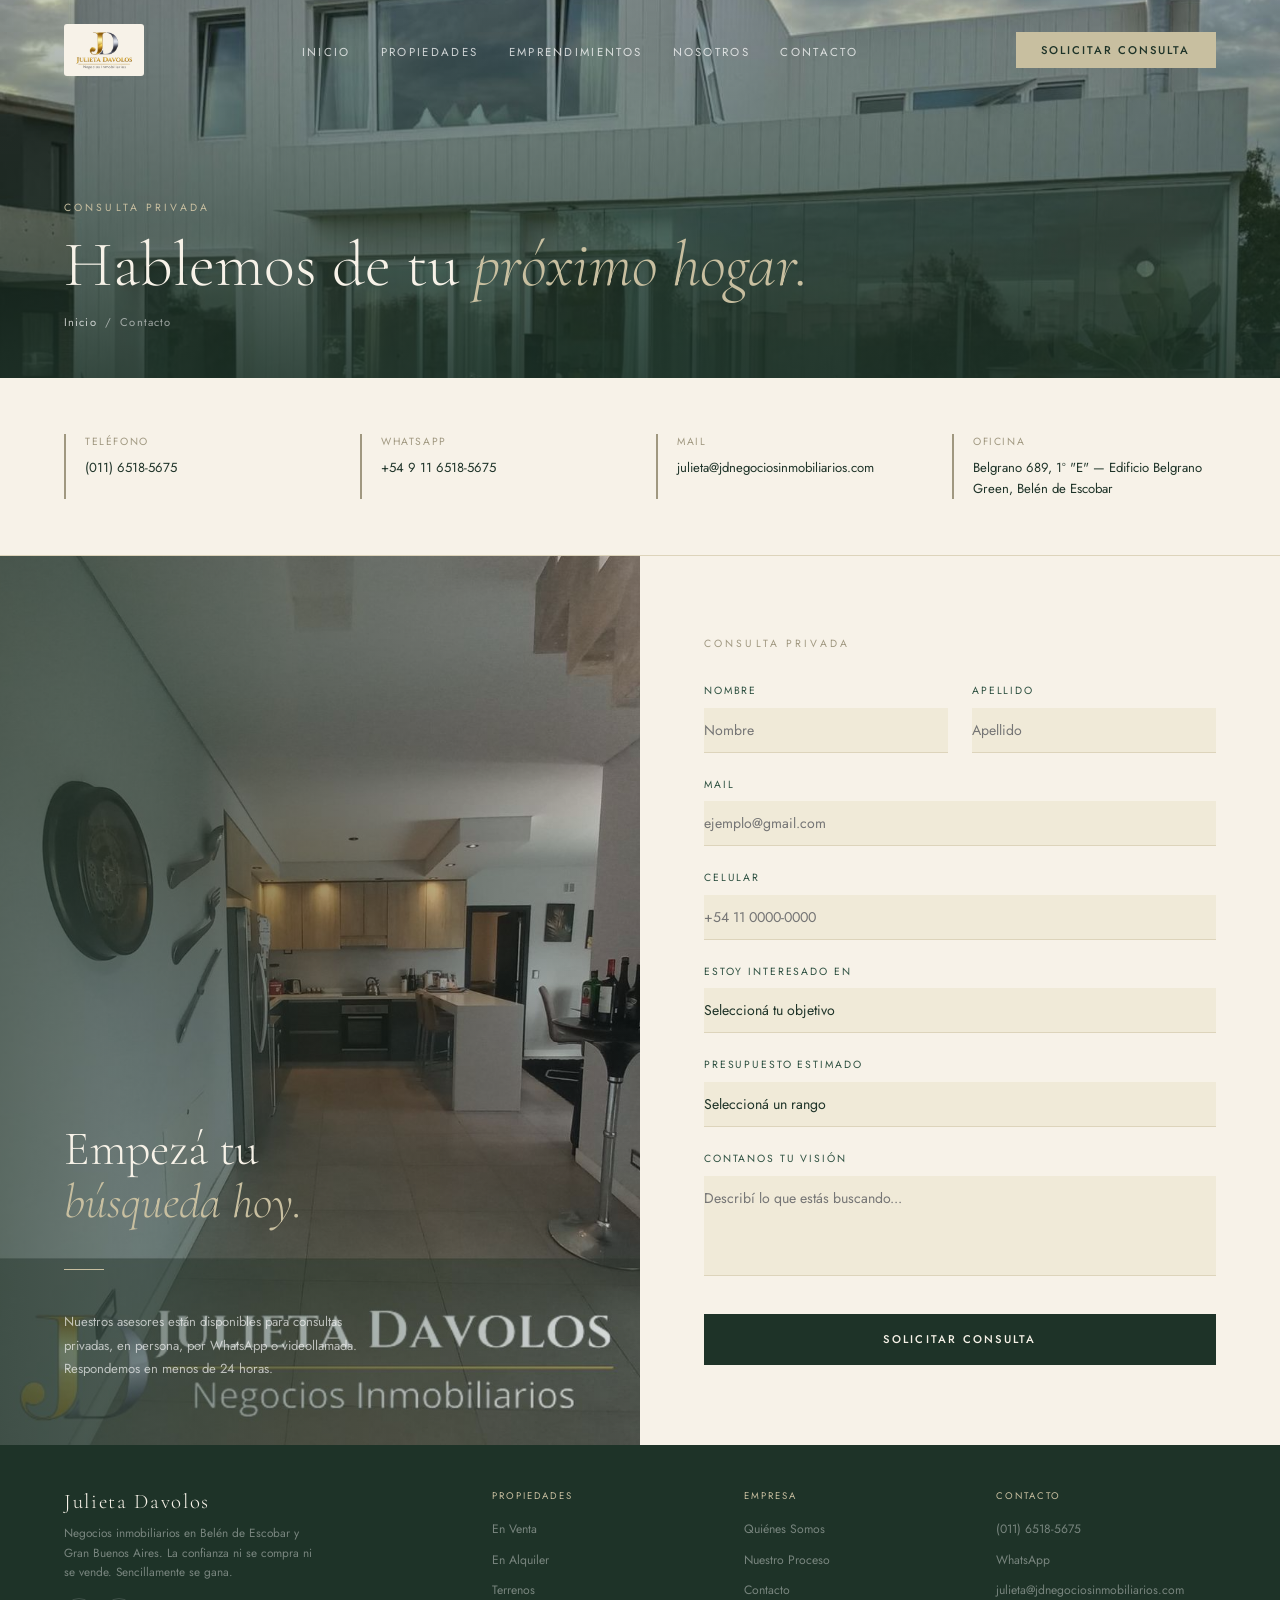
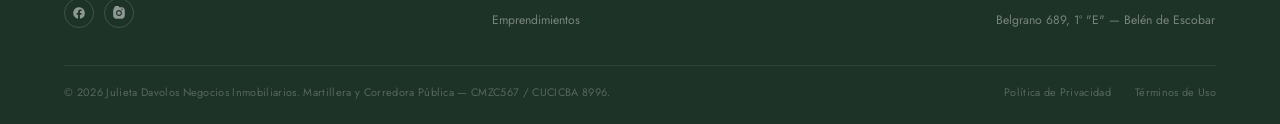
==== commit 01eb2e2d: "Usar favicon.png como logo del nav en las 5 páginas" ====
--- a/pages/contacto.html
+++ b/pages/contacto.html
@@ -14,7 +14,7 @@
 
 <!-- NAV -->
 <nav id="mainNav" class="scrolled">
-  <a href="../index.html" class="nav-logo"><img src="../assets/images/logo-icon.png" alt="Julieta Davolos"> Julieta Davolos</a>
+  <a href="../index.html" class="nav-logo"><img src="../favicon.png" alt="Julieta Davolos Negocios Inmobiliarios"></a>
   <ul class="nav-links">
     <li><a href="../index.html">Inicio</a></li>
     <li><a href="propiedades.html">Propiedades</a></li>
--- a/css/styles.css
+++ b/css/styles.css
@@ -53,9 +53,12 @@
     gap: 0.7rem;
   }
   .nav-logo img {
-    height: 46px;
+    height: 52px;
     width: auto;
     display: block;
+    background: var(--white);
+    padding: 6px 10px;
+    border-radius: 3px;
   }
   .nav-links {
     display: flex;
@@ -1538,7 +1541,7 @@
     .proceso-section { padding: 3rem 1.5rem; }
     .proceso-steps { grid-template-columns: 1fr; gap: 2.5rem; }
     .contact-info-strip { grid-template-columns: 1fr; padding: 2.5rem 1.5rem; gap: 1.5rem; }
-    .nav-logo img { height: 36px; }
+    .nav-logo img { height: 42px; }
     .quote-intro { padding: 3rem 1.5rem; }
     .property-grid { grid-template-columns: 1fr; }
     .modal-gallery-main { height: 240px; }
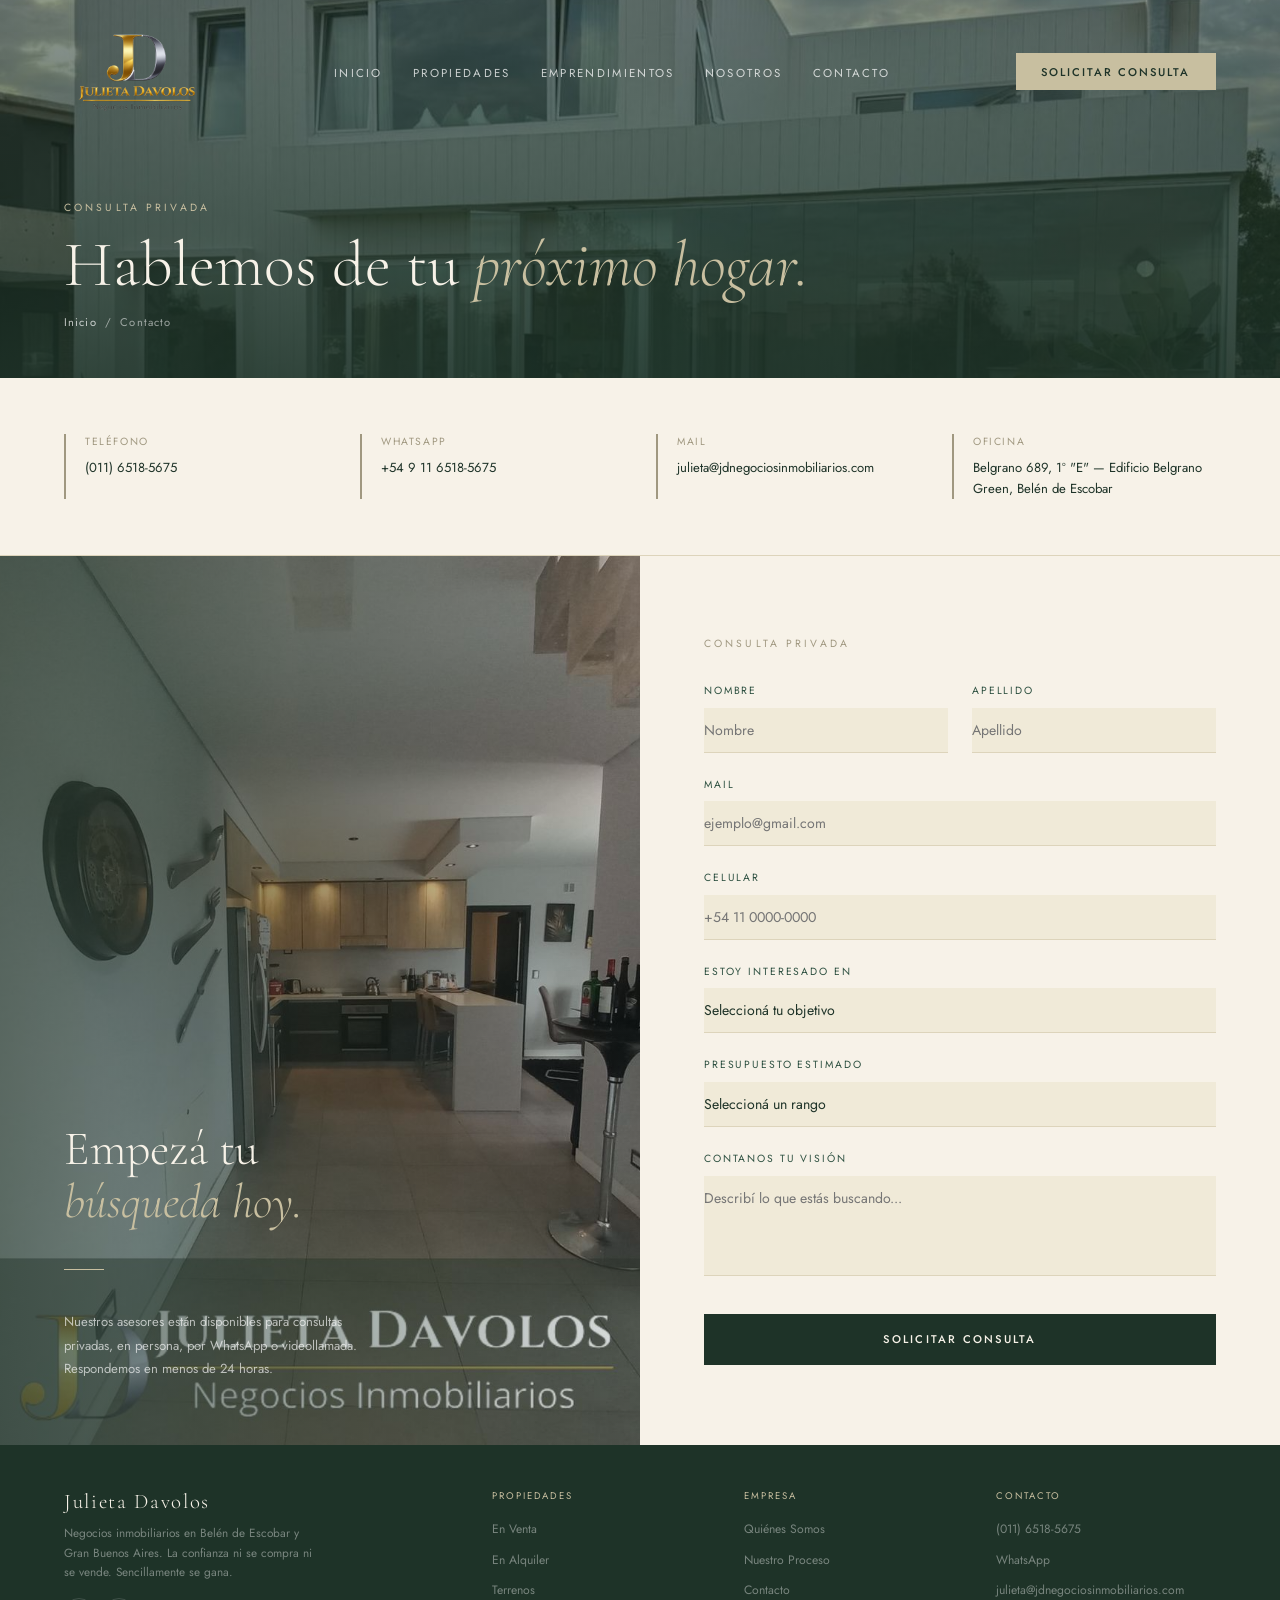
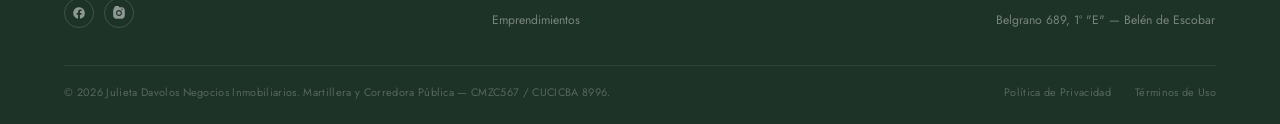
==== commit d663e1c8: "Mejoras de legibilidad y nav: overlay de tarjetas, imagen de filosofía y nav transparente en subpági" ====
--- a/pages/contacto.html
+++ b/pages/contacto.html
@@ -13,7 +13,7 @@
 <body>
 
 <!-- NAV -->
-<nav id="mainNav" class="scrolled">
+<nav id="mainNav">
   <a href="../index.html" class="nav-logo"><img src="../favicon.png" alt="Julieta Davolos Negocios Inmobiliarios"></a>
   <ul class="nav-links">
     <li><a href="../index.html">Inicio</a></li>
--- a/css/styles.css
+++ b/css/styles.css
@@ -53,10 +53,9 @@
     gap: 0.7rem;
   }
   .nav-logo img {
-    height: 52px;
+    height: 95px;
     width: auto;
     display: block;
-    background: var(--white);
     padding: 6px 10px;
     border-radius: 3px;
   }
@@ -227,7 +226,7 @@
   .property-overlay {
     position: absolute;
     inset: 0;
-    background: linear-gradient(to top, rgba(30,51,40,0.88) 0%, rgba(30,51,40,0.06) 55%);
+    background: linear-gradient(to top, rgba(20,35,28,0.95) 0%, rgba(20,35,28,0.55) 45%, rgba(20,35,28,0.05) 80%);
   }
   .property-badge {
     position: absolute;
@@ -265,8 +264,9 @@
     font-size: 2.4rem;
     font-weight: 300;
     color: var(--white);
-    line-height: 1;
+    line-height: 1.15;
     margin-bottom: 0.7rem;
+    text-shadow: 0 2px 10px rgba(0,0,0,0.45);
   }
   .property-desc {
     font-size: 0.78rem;
@@ -274,6 +274,7 @@
     max-width: 380px;
     line-height: 1.7;
     margin-bottom: 1rem;
+    text-shadow: 0 1px 6px rgba(0,0,0,0.4);
   }
   .property-meta {
     display: flex;
@@ -902,7 +903,7 @@
   .page-hero-overlay {
     position: absolute;
     inset: 0;
-    background: linear-gradient(to top, rgba(30,51,40,0.85) 0%, rgba(30,51,40,0.25) 100%);
+    background: linear-gradient(to top, rgba(30,51,40,0.88) 0%, rgba(30,51,40,0.5) 100%);
   }
   .page-hero-content {
     position: relative;
@@ -1589,7 +1590,7 @@
 
     /* About */
     .about-section { grid-template-columns: 1fr; }
-    .about-image { min-height: 280px; }
+    .about-image { min-height: 0; height: auto; aspect-ratio: 5 / 4; }
     .about-content { padding: 3rem 1.5rem; }
     .about-content h2 { font-size: 2.2rem; }
     .about-features { grid-template-columns: 1fr; gap: 1.2rem; }
